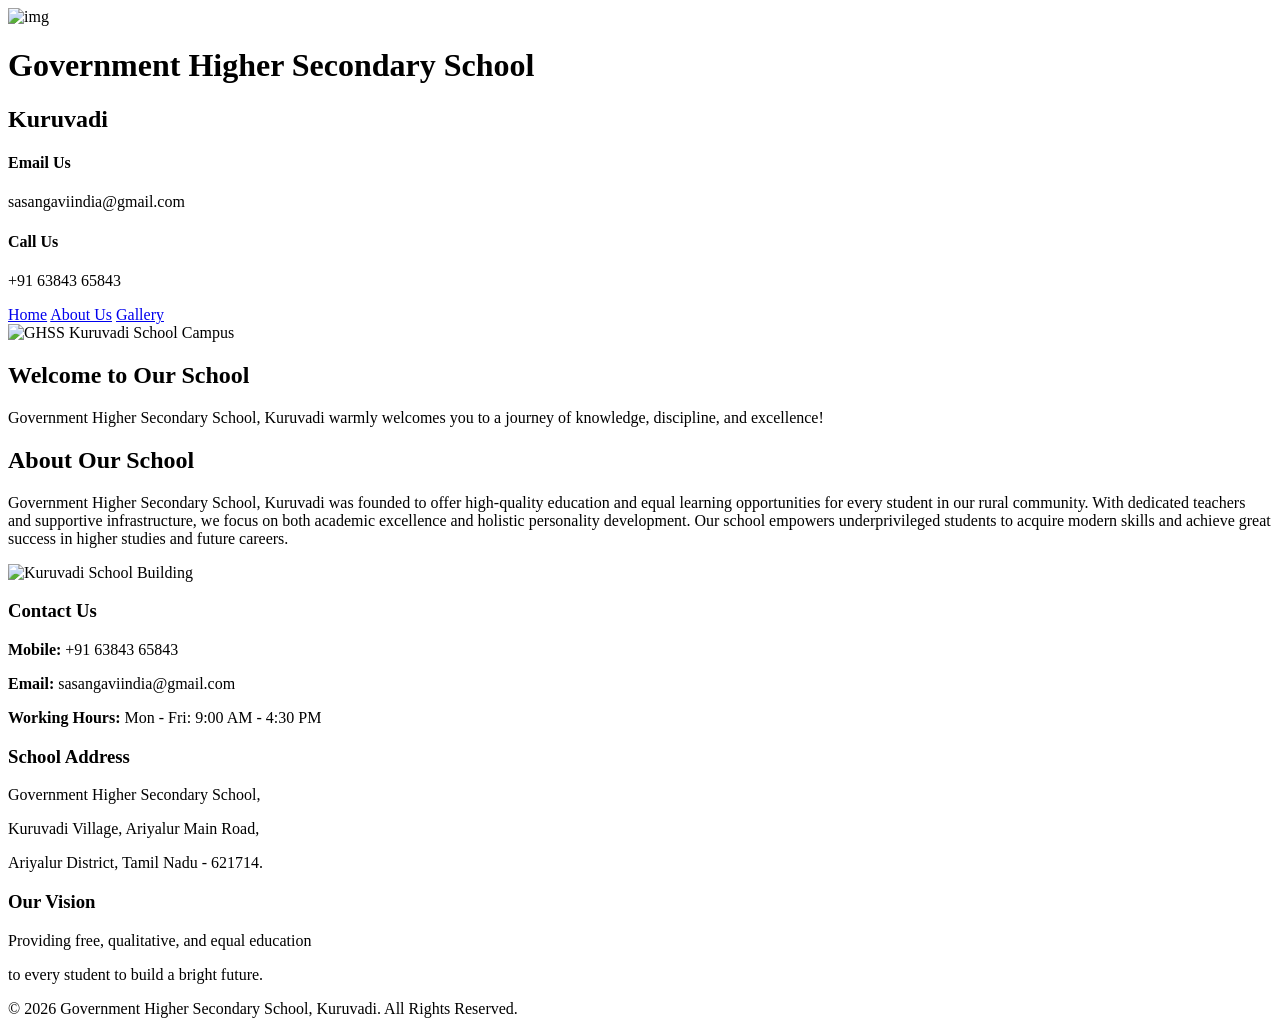
==== school website/index.html @ c34cb287 "last commit" ====
<!DOCTYPE html>
<html lang="ta">
<head>
    <meta charset="UTF-8">
    <meta name="viewport" content="width=device-width, initial-scale=1.0">
    <title>GHSS Kuruvadi - Home</title>
    <!-- Common Header, Nav, matrum Footer CSS -->
    <link rel="stylesheet" href="../css/header.css">
    <!-- Home Page-ku mattumana thani CSS -->
    <link rel="stylesheet" href="../css/style.css">
</head>
<body>

    
        <!-- Header section -->
        
    <header>
        <!-- Left Corner: School Logo matrum School Name -->
        <div class="header-left">
            <div class="logo-circle"><img src="../assets/64884.jpg" alt="img"></div>
            <div class="school-title">
                <h1>Government Higher Secondary School</h1>
                <h2>Kuruvadi</h2>
            </div>
        </div>

        <!-- Right Side: Email us matrum Call us -->
        <div class="header-contacts">
            <!-- Email Details -->
            <div class="contact-item">
                <h4>Email Us</h4>
                <p>sasangaviindia@gmail.com</p>
            </div>

            <!-- Call Details -->
            <div class="contact-item">
                <h4>Call Us</h4>
                <p>+91 63843 65843</p>
            </div>
        </div>
    </header>

   <!-- navigation bar -->
    <nav>
        <a href="/index.html" class="active">Home</a>
        <a href="/pages/about.html">About Us</a>
        <a href="/pages/gallery.html">Gallery</a>
    </nav>

    <!-- School Image -->
    <div class="hero-banner">
        <img src="../assets/hero.jpeg" alt="GHSS Kuruvadi School Campus">
    </div>

    <!-- welcome message -->
    <section class="welcome-section">
        <h2>Welcome to Our School</h2>
        <p>Government Higher Secondary School, Kuruvadi warmly welcomes you to a journey of knowledge, discipline, and excellence!</p>
    </section>

    <!-- About Our school -->
    <section class="home-about-container">
        <!-- Oru pakkam: About School Pathina Paragraph (3 Lines) -->
        <div class="home-about-text">
            <h2>About Our School</h2>
            <p>
                Government Higher Secondary School, Kuruvadi was founded to offer high-quality education and equal learning opportunities for every student in our rural community. 
                With dedicated teachers and supportive infrastructure, we focus on both academic excellence and holistic personality development. 
                Our school empowers underprivileged students to acquire modern skills and achieve great success in higher studies and future careers.
            </p>
        </div>

        <!-- Innoru pakkam: School Image -->
        <div class="home-about-image">
            <img src="../assets/hero.jpeg" alt="Kuruvadi School Building">
        </div>
    </section>

    <!-- Footer -->
    <footer>
        <div class="footer-container">
            <!-- Section 1: Contact Information -->
            <div class="footer-section">
                <h3>Contact Us</h3>
                <p><strong>Mobile:</strong> +91 63843 65843</p>
                <p><strong>Email:</strong> sasangaviindia@gmail.com</p>
                <p><strong>Working Hours:</strong> Mon - Fri: 9:00 AM - 4:30 PM</p>
            </div>

            <!-- Section 2: School Address -->
            <div class="footer-section">
                <h3>School Address</h3>
                <p>Government Higher Secondary School,</p>
                <p>Kuruvadi Village, Ariyalur Main Road,</p>
                <p>Ariyalur District, Tamil Nadu - 621714.</p>
            </div>

            <!-- Section 3: Motive -->
            <div class="footer-section">
                <h3>Our Vision</h3>
                <p>Providing free, qualitative, and equal education</p>
                <p>to every student to build a bright future.</p>
            </div>
        </div>

        <!-- Bottom Copyright Line -->
        <div class="footer-bottom">
            <p>&copy; 2026 Government Higher Secondary School, Kuruvadi. All Rights Reserved.</p>
        </div>
    </footer>

</body>
</html>
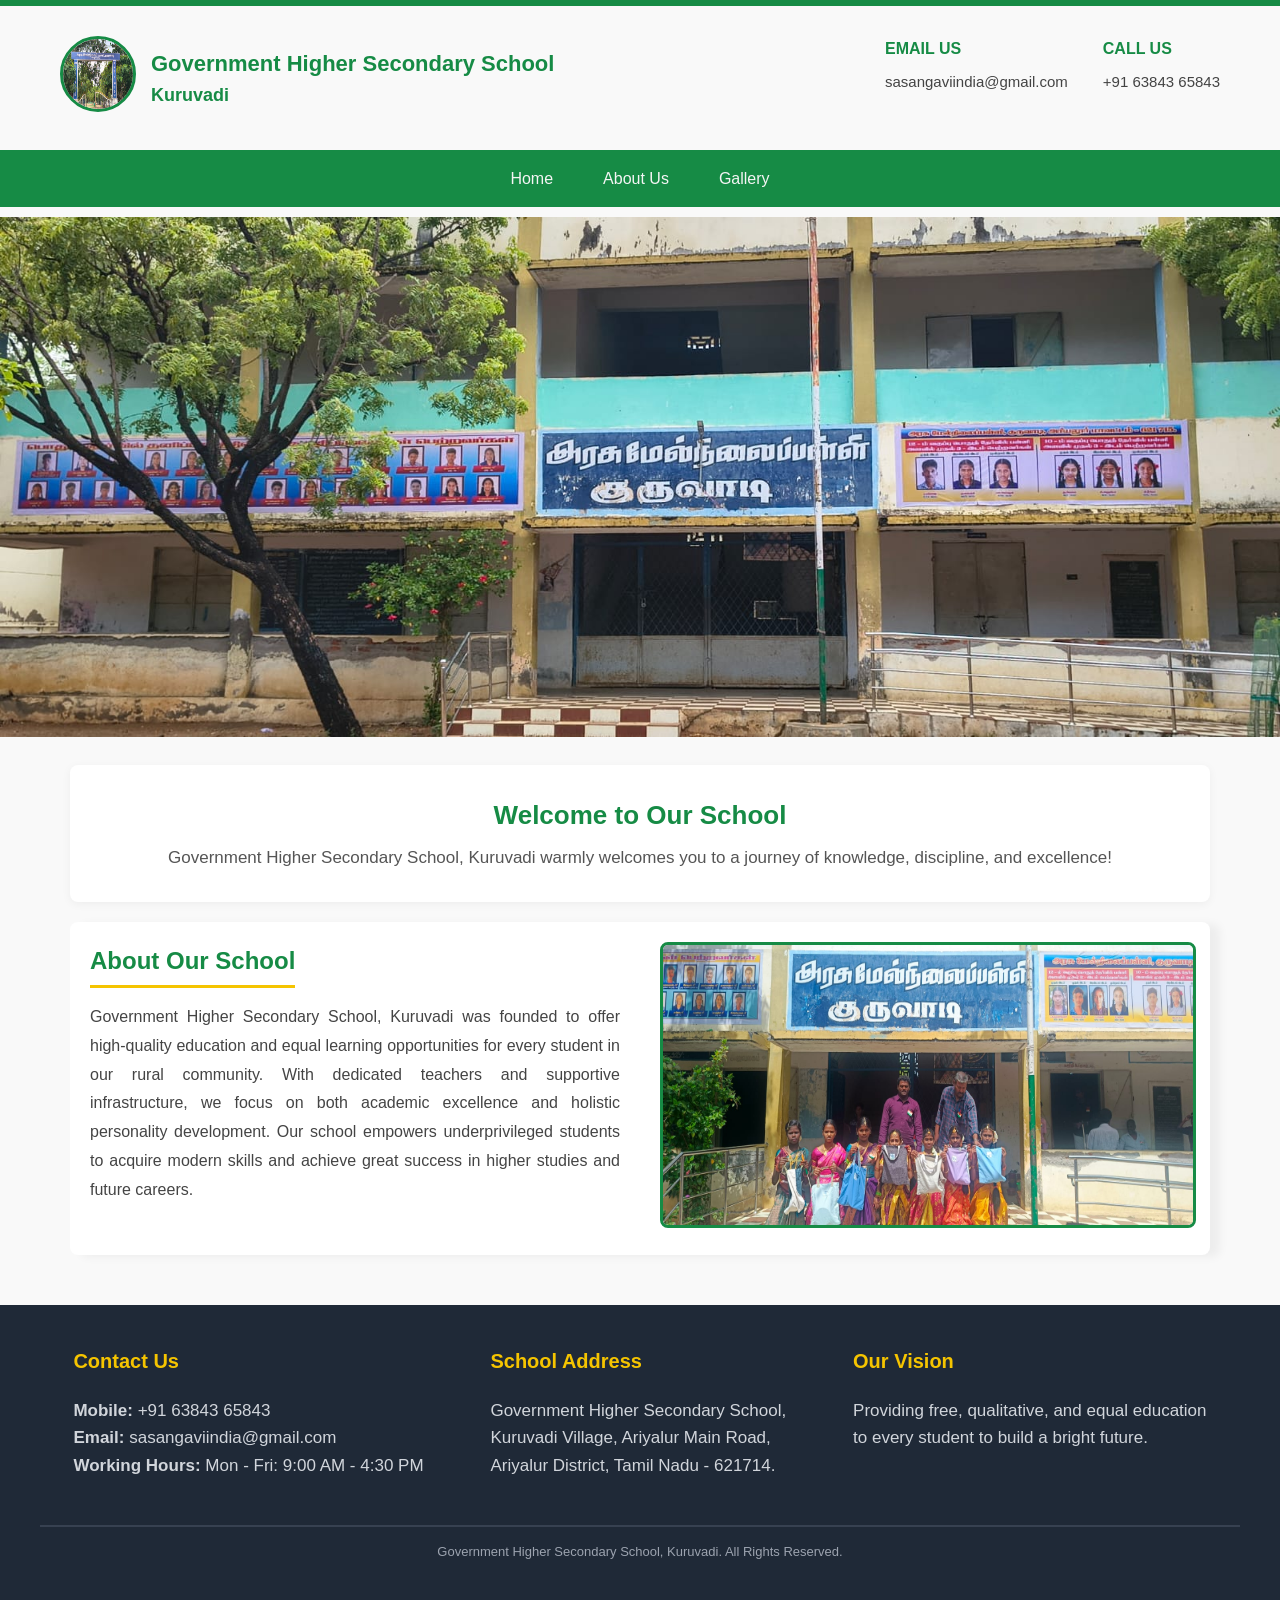
==== commit 7c5fcdcc: "last" ====
--- a/school website/index.html
+++ b/school website/index.html
@@ -5,19 +5,17 @@
     <meta name="viewport" content="width=device-width, initial-scale=1.0">
     <title>GHSS Kuruvadi - Home</title>
     <!-- Common Header, Nav, matrum Footer CSS -->
-    <link rel="stylesheet" href="../css/header.css">
+    <link rel="stylesheet" href="./css/header.css">
     <!-- Home Page-ku mattumana thani CSS -->
-    <link rel="stylesheet" href="../css/style.css">
+    <link rel="stylesheet" href="./css/style.css">
 </head>
 <body>
-
-    
         <!-- Header section -->
         
     <header>
         <!-- Left Corner: School Logo matrum School Name -->
         <div class="header-left">
-            <div class="logo-circle"><img src="../assets/64884.jpg" alt="img"></div>
+            <div class="logo-circle"><img src="./assets/64884.jpg" alt="img"></div>
             <div class="school-title">
                 <h1>Government Higher Secondary School</h1>
                 <h2>Kuruvadi</h2>
@@ -42,14 +40,14 @@
 
    <!-- navigation bar -->
     <nav>
-        <a href="/index.html" class="active">Home</a>
-        <a href="/pages/about.html">About Us</a>
-        <a href="/pages/gallery.html">Gallery</a>
+        <a href="./index.html" class="active">Home</a>
+        <a href="./pages/about.html">About Us</a>
+        <a href="./pages/gallery.html">Gallery</a>
     </nav>
 
     <!-- School Image -->
     <div class="hero-banner">
-        <img src="../assets/hero.jpeg" alt="GHSS Kuruvadi School Campus">
+        <img src="./assets/hero.jpeg" alt="GHSS Kuruvadi School Campus">
     </div>
 
     <!-- welcome message -->
@@ -72,7 +70,7 @@
 
         <!-- Innoru pakkam: School Image -->
         <div class="home-about-image">
-            <img src="../assets/hero.jpeg" alt="Kuruvadi School Building">
+            <img src="./assets/WhatsApp Image 2026-11-01 at 12.36.34.jpeg" alt="Kuruvadi School Building">
         </div>
     </section>
 
@@ -105,7 +103,7 @@
 
         <!-- Bottom Copyright Line -->
         <div class="footer-bottom">
-            <p>&copy; 2026 Government Higher Secondary School, Kuruvadi. All Rights Reserved.</p>
+            <p> Government Higher Secondary School, Kuruvadi. All Rights Reserved.</p>
         </div>
     </footer>
 
--- a/school website/css/header.css
+++ b/school website/css/header.css
@@ -0,0 +1,147 @@
+/*  Browser default margins-ai remove seiya */
+
+* {
+    margin: 0;
+    padding: 0;
+
+} 
+
+/* Body font style */
+
+body {
+    font-family: Arial,sans-serif;
+    background-color: #f9f9f9;
+    color: #333333;
+    line-height: 1.6;
+}
+
+   /*HEADeR SECTION (School Logo, Name, Email, Call Us) */
+
+header {
+    border-top: 6px solid #168b45;   /* Pachai nira top border */
+    padding: 30px 60px;
+    display: flex;                 /* Items-ai ore line-la pakkathula vaikka*/
+    justify-content: space-between; /*Idavelai seriyaaga pangaivida */
+}
+
+
+/* Left side: Logo matrum School Name */
+
+.header-left {
+    display: flex;
+    align-items: center;
+    gap: 15px; /* Logo-kum Text-kum idaiye gap */
+}
+
+/* School Logo Circle */
+
+.logo-circle img{
+    width: 70px;
+    height: 70px;
+    border-radius: 50%;         /* Vatta vadivam (Circle) aakka */
+    border: 3px solid #168b45;       /* Pachai border */
+    
+}
+
+/* School Name Texts */
+
+.school-title h1 {
+    font-size: 22px;
+    color: #168b45;
+    /* font-weight: bold; */
+    /* margin-bottom: 2px; */
+}
+
+.school-title h2 {
+    font-size: 18px;
+    color: #168b45;
+    /* font-weight: 600; */
+    
+}
+
+/* Header Right Contacts: Email & Call */
+.header-contacts {
+    display: flex;
+    gap: 35px; /* Email-kum Call-kum idaiye gap */
+}
+
+/* Email Box */
+.contact-item h4 {
+    /* font-size: 14px; */
+    color: #168b45;
+    margin-bottom: 8px;
+    text-transform: uppercase;
+}
+
+.contact-item p {
+    font-size: 15px;
+    color: #444444;
+    
+}
+
+/*  NAVIGATION BAR (Home, About Us, Gallery) */
+
+nav {
+    background-color: #168b45;  /* Dark Green background */
+    display: flex;
+    justify-content: center;   /* Menu links-ai naduvil vaikka */
+}
+
+/* Nav links style */
+nav a {
+    color:whitesmoke;
+    text-decoration: none;     /*Underline-ai remove seiya */
+    font-size: 16px;
+    padding: 16px 25px; 
+}
+
+/* Mouse hover aagum pothu marum colour */
+nav a:hover {
+    background-color: #0e5c2d;
+}
+
+/*  footer section (Contact Us, Address, Details)  */
+footer {
+    background-color:#1f2937; /*  background color of footer */
+    color: #ffffff;          /*text color of footer */
+    padding: 40px;       /*footeroda outer padding */
+    margin-top: 50px;    /* mela iruka content kum footerkum ulla gap*/
+
+}
+
+/*footer content container*/
+
+.footer-container {
+    width:100%; 
+    height:150px;
+    display: flex;
+    justify-content: space-around;
+    
+}
+
+/* Footer Headings */
+
+.footer-section h3 {
+    font-size: 20px;
+    padding-bottom: 20px;
+    color: #f5c400; /* Highlight colour */
+    
+}
+
+/*paragraph lines*/
+
+.footer-section p {
+    font-size: 17px;
+    color: #d1d5db;
+    line-height: 1.6;
+}
+
+/* Footer bottom line */
+.footer-bottom {
+    text-align: center;
+    margin-top: 30px;
+    padding-top: 15px;
+    border-top: 2px solid #374151;
+    font-size: 13px;
+    color: #9ca3af;
+}
--- a/school website/css/style.css
+++ b/school website/css/style.css
@@ -0,0 +1,80 @@
+/* 1. Main Banner Image (Hero Image) */
+
+.hero-banner img {
+    width: 100%;
+    height: 520px;
+    padding-top: 10px;
+}
+
+/* 2. Welcome Note Section */
+
+.welcome-section {
+    text-align: center;
+    padding: 30px 20px;
+    background-color: #ffffff;
+    margin:20px auto;
+    width: 1100px;
+    border-radius: 8px;
+    box-shadow: 0 2px 10px rgba(0, 0, 0, 0.05); 
+}
+
+.welcome-section h2 {
+    font-size: 26px;
+    color: #168b45;
+    margin-bottom: 8px;
+}
+
+.welcome-section p {
+    font-size: 17px;
+    color: #555555;
+   
+}
+
+/* 3. About School Two-Column Section */
+
+.home-about-container {
+    width: 1100px;
+    margin: 20px auto; /*total sectionum center layum & top box letu keela irukavu */
+    padding: 20px; /*sec kulla content imag suthi padd*/
+    display: flex;         /* Rendu pakamum (Text and Image) pakkathula vara */
+    gap: 40px;            /* Rendu pakkathukum nadula space */
+    background-color: #ffffff;
+    border-radius: 8px;
+    box-shadow: 10px 2px 10px rgba(0, 0, 0, 0.05);
+    flex: 1 1 0%;
+}
+
+
+/* Left side: Text Content */
+
+.home-about-text {
+    flex: 1 1 0%; /* Equal space eduthukka*/
+}
+
+.home-about-text h2 {
+    font-size: 24px;
+    color: #168b45;
+    margin-bottom: 15px; /*paragarahkum headingku gap*/
+    border-bottom: 3px solid #f5c400; /* Yellow underline */
+    padding-bottom: 5px; /*underlinekum headingum space*/
+    display: inline-block;
+}
+
+.home-about-text p {
+    font-size: 16px;
+    color: #444444;
+    line-height: 1.8;
+    text-align: justify; /*paragraph munnadiyu pinnadiyu line same align*/
+}
+
+/* Right side: Image */
+.home-about-image {
+    flex: 1 1 0%; /* Equal space eduthukka*/ 
+}
+
+.home-about-image img {
+    width: 100%;
+    height: 280px;
+    border-radius: 8px;
+    border: 3px solid #168b45;
+}
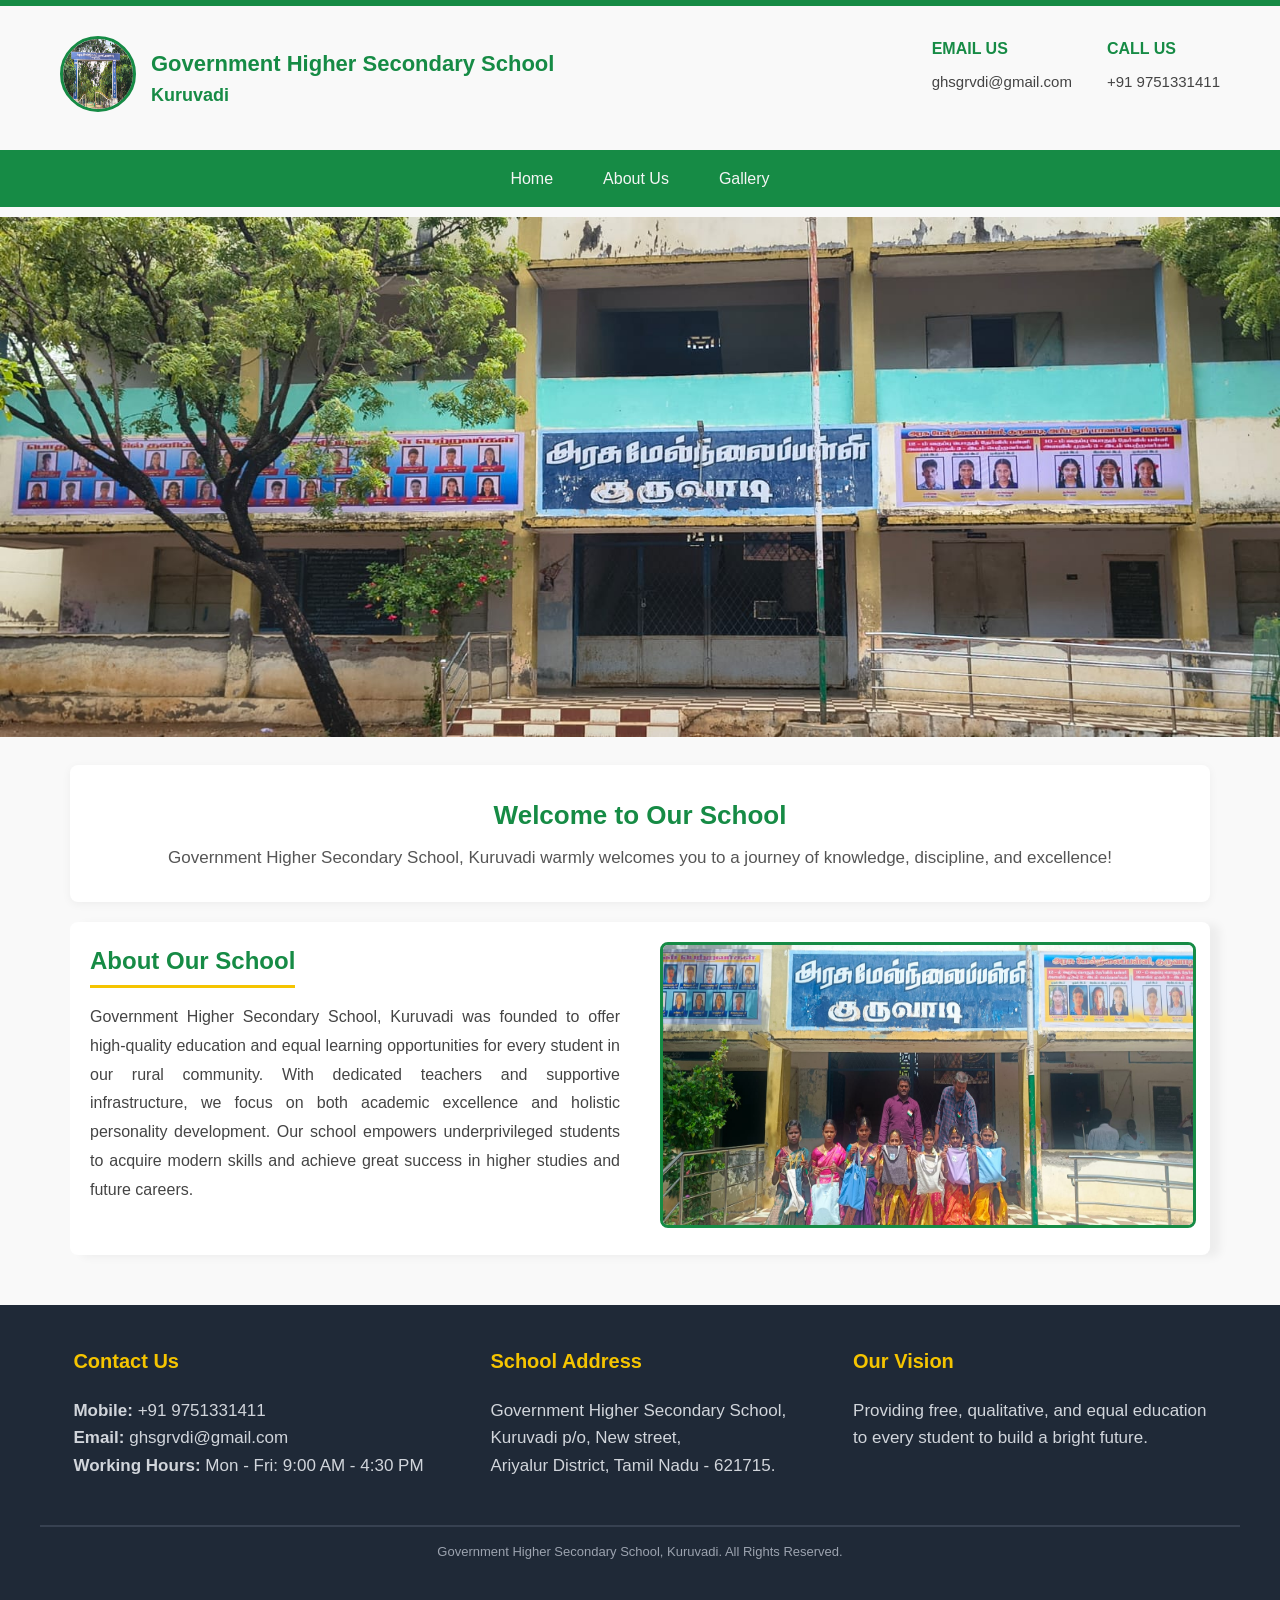
==== commit 77f17e64: "last commit" ====
--- a/school website/index.html
+++ b/school website/index.html
@@ -11,6 +11,7 @@
 </head>
 <body>
         <!-- Header section -->
+        
         
     <header>
         <!-- Left Corner: School Logo matrum School Name -->
@@ -27,13 +28,13 @@
             <!-- Email Details -->
             <div class="contact-item">
                 <h4>Email Us</h4>
-                <p>sasangaviindia@gmail.com</p>
+                <p>ghsgrvdi@gmail.com</p>
             </div>
 
             <!-- Call Details -->
             <div class="contact-item">
                 <h4>Call Us</h4>
-                <p>+91 63843 65843</p>
+                <p>+91 9751331411</p>
             </div>
         </div>
     </header>
@@ -80,8 +81,8 @@
             <!-- Section 1: Contact Information -->
             <div class="footer-section">
                 <h3>Contact Us</h3>
-                <p><strong>Mobile:</strong> +91 63843 65843</p>
-                <p><strong>Email:</strong> sasangaviindia@gmail.com</p>
+                <p><strong>Mobile:</strong> +91 9751331411</p>
+                <p><strong>Email:</strong> ghsgrvdi@gmail.com</p>
                 <p><strong>Working Hours:</strong> Mon - Fri: 9:00 AM - 4:30 PM</p>
             </div>
 
@@ -89,8 +90,8 @@
             <div class="footer-section">
                 <h3>School Address</h3>
                 <p>Government Higher Secondary School,</p>
-                <p>Kuruvadi Village, Ariyalur Main Road,</p>
-                <p>Ariyalur District, Tamil Nadu - 621714.</p>
+                <p>Kuruvadi p/o, New street,</p>
+                <p>Ariyalur District, Tamil Nadu - 621715.</p>
             </div>
 
             <!-- Section 3: Motive -->
--- a/school website/css/style.css
+++ b/school website/css/style.css
@@ -41,15 +41,17 @@
     background-color: #ffffff;
     border-radius: 8px;
     box-shadow: 10px 2px 10px rgba(0, 0, 0, 0.05);
-    flex: 1 1 0%;
+    /* flex: 1 1 0%; */
+    /* display:flex; */
 }
 
 
 /* Left side: Text Content */
 
-.home-about-text {
-    flex: 1 1 0%; /* Equal space eduthukka*/
-}
+ .home-about-text {
+         /*flex: 1 1 0%; /* Equal space eduthukka*/
+         width: 50%;
+ }
 
 .home-about-text h2 {
     font-size: 24px;
@@ -58,6 +60,7 @@
     border-bottom: 3px solid #f5c400; /* Yellow underline */
     padding-bottom: 5px; /*underlinekum headingum space*/
     display: inline-block;
+    
 }
 
 .home-about-text p {
@@ -69,7 +72,9 @@
 
 /* Right side: Image */
 .home-about-image {
-    flex: 1 1 0%; /* Equal space eduthukka*/ 
+    /*flex: 1 1 0%; /* Equal space eduthukka*/ 
+    /* display: flex; */
+    width: 50%;
 }
 
 .home-about-image img {
